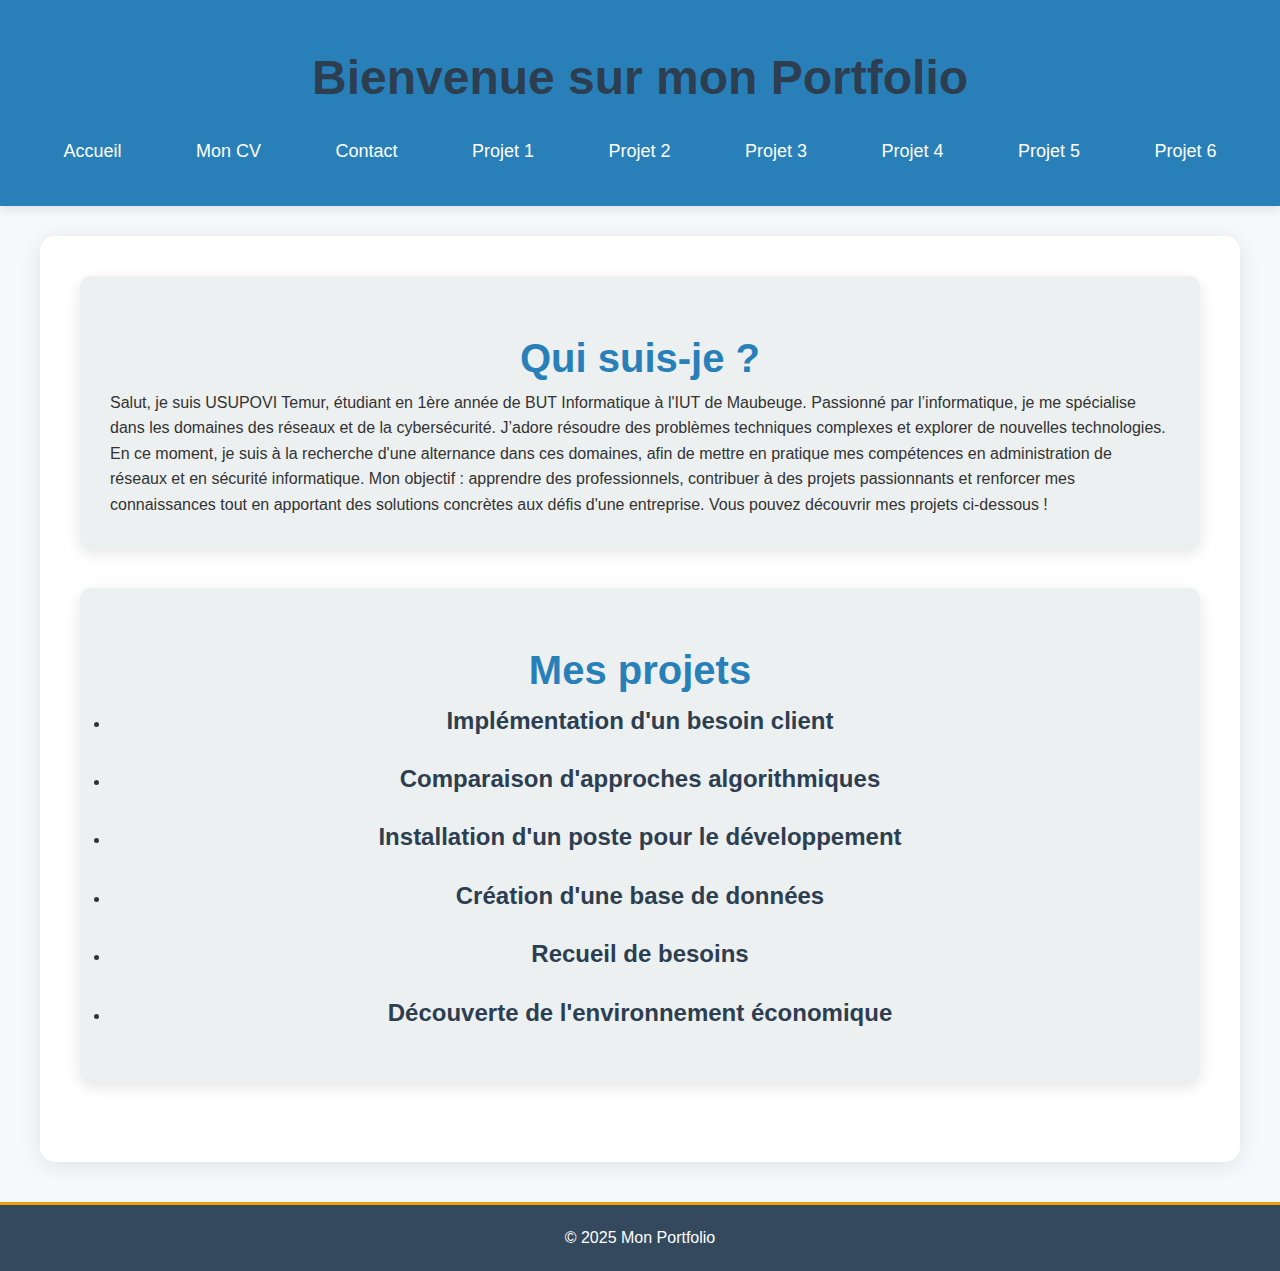
==== index.html @ 9726a210 "Add files via upload" ====
<!DOCTYPE html>
<html lang="fr">
<head>
    <meta charset="UTF-8">
    <meta name="viewport" content="width=device-width, initial-scale=1.0">
    <title>Mon Portfolio</title>
    <link rel="stylesheet" href="style.css">
</head>
<body>
    <header>
        <h1>Bienvenue sur mon Portfolio</h1>
        <nav>
            <ul>
                <li><a href="index.html">Accueil</a></li>
                <li><a href="cv.html">Mon CV</a></li>
                <li><a href="contact.html">Contact</a></li>
                <li><a href="projet1.html">Projet 1</a></li>
                <li><a href="projet2.html">Projet 2</a></li>
                <li><a href="projet3.html">Projet 3</a></li>
                <li><a href="projet4.html">Projet 4</a></li>
                <li><a href="projet5.html">Projet 5</a></li>
                <li><a href="projet6.html">Projet 6</a></li>
            </ul>
        </nav>
    </header>

    <main>
        <section>
            <h2>Qui suis-je ?</h2>
            <p>Salut, je suis USUPOVI Temur, étudiant en 1ère année de BUT Informatique à l'IUT de Maubeuge. Passionné par l’informatique, je me spécialise dans les domaines des réseaux et de la cybersécurité. J’adore résoudre des problèmes techniques complexes et explorer de nouvelles technologies.

                En ce moment, je suis à la recherche d'une alternance dans ces domaines, afin de mettre en pratique mes compétences en administration de réseaux et en sécurité informatique. Mon objectif : apprendre des professionnels, contribuer à des projets passionnants et renforcer mes connaissances tout en apportant des solutions concrètes aux défis d'une entreprise. Vous pouvez découvrir mes projets ci-dessous !</p>
        </section>
        <section>
            <h2>Mes projets</h2>
            <ul>
                <li><h3>Implémentation d'un besoin client</h3></li>
                <li><h3>Comparaison d'approches algorithmiques</h3></li>
                <li><h3>Installation d'un poste pour le développement</h3></li>
                <li><h3>Création d'une base de données</h3></li>
                <li><h3>Recueil de besoins</h3></li>
                <li><h3>Découverte de l'environnement économique</h3></li>
            </ul>
        </section>
    </main>

    <footer>
        <p>&copy; 2025 Mon Portfolio</p>
    </footer>
</body>
</html>
---- style.css ----
/* Global Styles */
* {
    margin: 0;
    padding: 0;
    box-sizing: border-box;
}

body {
    font-family: 'Arial', sans-serif;
    background: #f7f9fc; /* Fond clair (gris très pâle) */
    color: #333; /* Texte sombre pour un contraste agréable */
    line-height: 1.6;
}

a {
    text-decoration: none;
    color: inherit;
}

h1, h2, h3 {
    color: #2c3e50; /* Couleur gris foncé pour les titres */
}

/* Header */
header {
    background: #2980b9; /* Bleu professionnel */
    color: white;
    padding: 40px 0;
    text-align: center;
    box-shadow: 0 4px 10px rgba(0, 0, 0, 0.1);
}

header h1 {
    font-size: 3rem;
    margin-bottom: 20px;
    font-weight: bold;
}

header nav ul {
    list-style: none;
    padding: 0;
    margin: 0;
}

header nav ul li {
    display: inline-block;
    margin: 0 20px;
}

header nav ul li a {
    color: white;
    font-size: 18px;
    transition: color 0.3s, transform 0.3s;
    padding: 10px 15px;
    border-radius: 30px;
}

header nav ul li a:hover {
    color: #f1c40f; /* Jaune lumineux au survol */
    transform: translateY(-5px);
    background: rgba(255, 255, 255, 0.2);
}

/* Main Content */
main {
    max-width: 1200px;
    margin: 30px auto;
    padding: 40px;
    background-color: white; /* Fond blanc pour les sections */
    border-radius: 15px;
    box-shadow: 0 4px 25px rgba(0, 0, 0, 0.1);
}

section {
    margin-bottom: 40px;
    background: #ecf0f1; /* Fond clair et doux */
    padding: 30px;
    border-radius: 10px;
    box-shadow: 0 5px 15px rgba(0, 0, 0, 0.1);
}

h2 {
    font-size: 2.5rem;
    margin-top: 20px;
    text-align: center;
    color: #2980b9; /* Bleu foncé pour accentuer les titres */
    font-weight: 700;
}

h3 {
    font-size: 1.5rem;
    color: #2c3e50; /* Gris foncé pour sous-titres */
    margin-bottom: 20px;
    text-align: center;
}

/* Boutons */
.btn {
    background: #f39c12; /* Jaune/orange */
    color: white;
    padding: 15px 30px;
    text-align: center;
    display: inline-block;
    border-radius: 50px;
    font-size: 18px;
    text-transform: uppercase;
    font-weight: bold;
    letter-spacing: 1px;
    transition: background 0.3s ease, transform 0.2s ease;
    margin: 20px 0;
}

.btn:hover {
    background: #e67e22; /* Couleur plus sombre pour le survol */
    transform: scale(1.05);
}

/* Images */
img {
    max-width: 100%;
    height: auto;
    border-radius: 15px;
    margin-top: 20px;
    display: block;
    margin-left: auto;
    margin-right: auto;
    box-shadow: 0 4px 15px rgba(0, 0, 0, 0.2);
}

/* Footer */
footer {
    text-align: center;
    padding: 20px;
    background: #34495e; /* Bleu-gris */
    color: white;
    margin-top: 40px;
    border-top: 3px solid #f39c12; /* Jaune pour ajouter du contraste */
}

/* Responsive Design */
@media (max-width: 768px) {
    header nav ul {
        text-align: center;
        padding: 0;
    }

    header nav ul li {
        display: block;
        margin: 10px 0;
    }

    .btn {
        width: 100%;
        text-align: center;
    }

    img {
        max-width: 100%;
    }

    main {
        padding: 20px;
    }

    h2 {
        font-size: 2rem;
    }

    h3 {
        font-size: 1.4rem;
    }
}

@media (max-width: 480px) {
    header h1 {
        font-size: 1.8rem;
    }

    header nav ul li {
        font-size: 16px;
    }
}
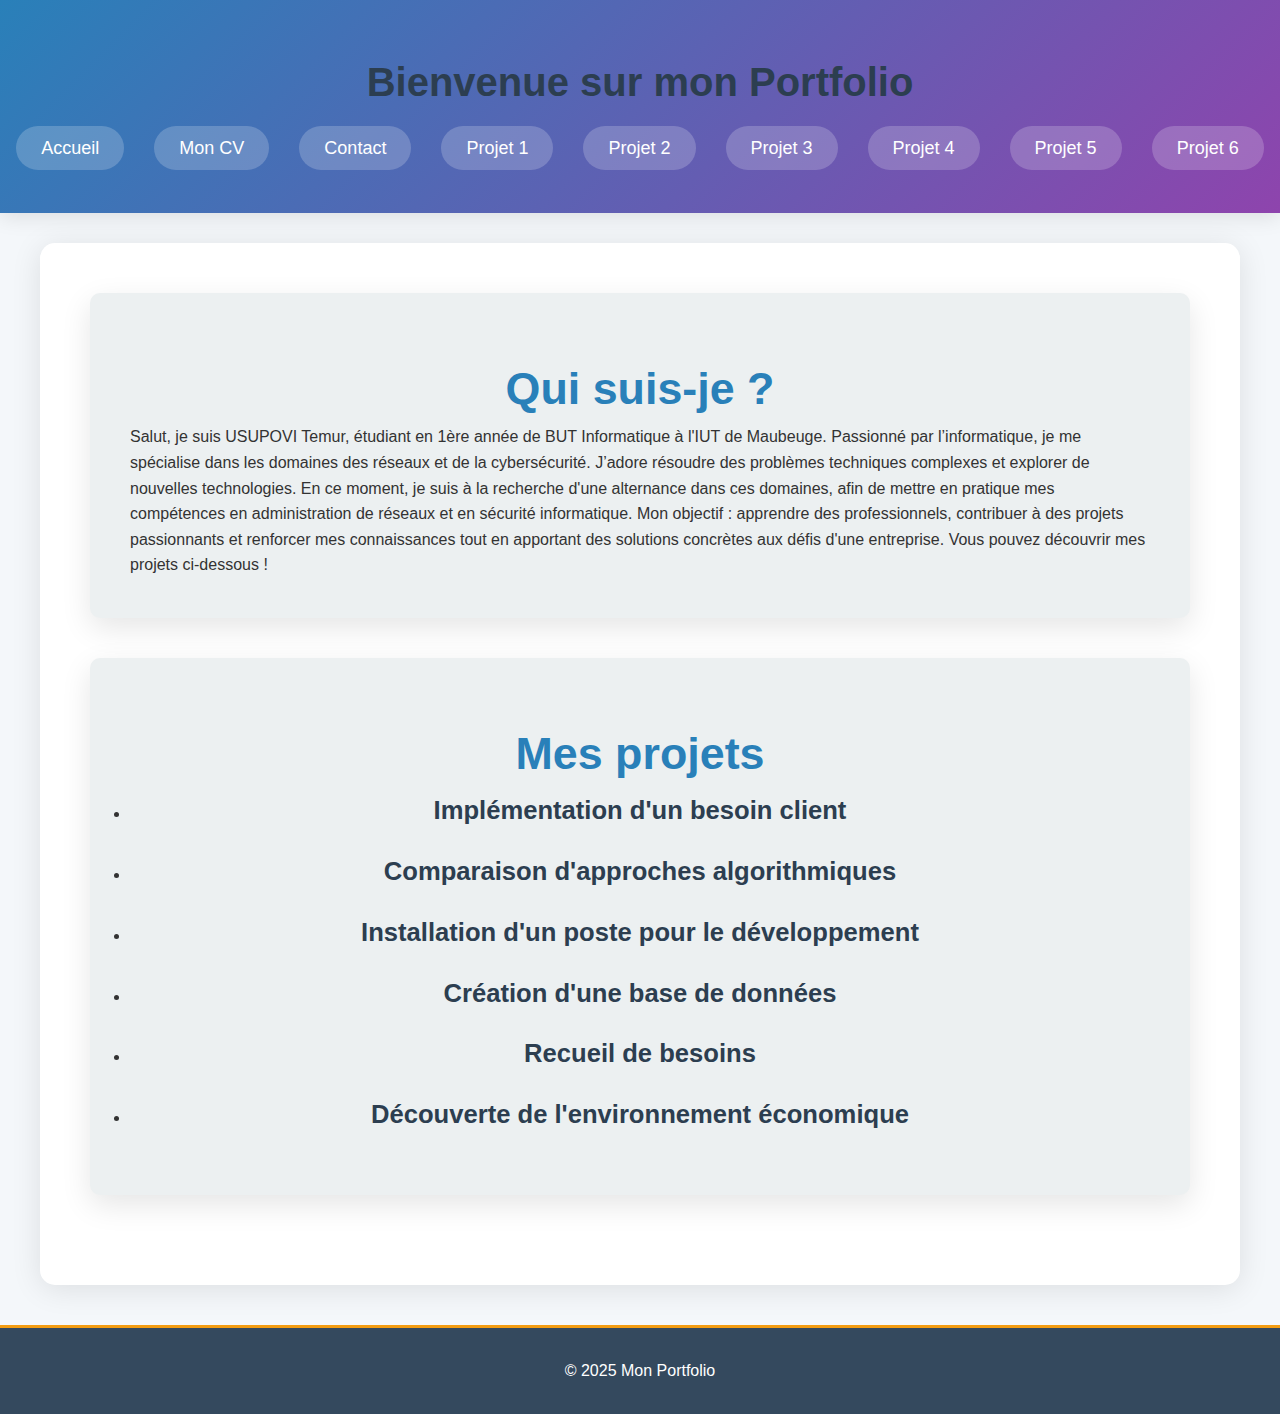
==== commit 38f1b1d3: "Update index.html" ====
--- a/index.html
+++ b/index.html
@@ -10,7 +10,12 @@
     <header>
         <h1>Bienvenue sur mon Portfolio</h1>
         <nav>
-            <ul>
+            <div class="menu-toggle" id="menu-toggle">
+            <span class="bar"></span>
+            <span class="bar"></span>
+            <span class="bar"></span>
+            </div>
+            <ul id="nav-links">
                 <li><a href="index.html">Accueil</a></li>
                 <li><a href="cv.html">Mon CV</a></li>
                 <li><a href="contact.html">Contact</a></li>
--- a/style.css
+++ b/style.css
@@ -7,9 +7,10 @@
 
 body {
     font-family: 'Arial', sans-serif;
-    background: #f7f9fc; /* Fond clair (gris très pâle) */
-    color: #333; /* Texte sombre pour un contraste agréable */
+    background: #f4f7fa;
+    color: #333;
     line-height: 1.6;
+    font-size: 16px;
 }
 
 a {
@@ -18,87 +19,105 @@
 }
 
 h1, h2, h3 {
-    color: #2c3e50; /* Couleur gris foncé pour les titres */
+    color: #2c3e50;
 }
 
 /* Header */
 header {
-    background: #2980b9; /* Bleu professionnel */
-    color: white;
-    padding: 40px 0;
-    text-align: center;
-    box-shadow: 0 4px 10px rgba(0, 0, 0, 0.1);
+    background: linear-gradient(135deg, #2980b9, #8e44ad);
+    color: white;
+    padding: 50px 0;
+    text-align: center;
+    box-shadow: 0 4px 20px rgba(0, 0, 0, 0.1);
 }
 
 header h1 {
-    font-size: 3rem;
+    font-size: 2.5rem;
     margin-bottom: 20px;
-    font-weight: bold;
+    font-weight: 700;
 }
 
 header nav ul {
     list-style: none;
     padding: 0;
     margin: 0;
+    display: flex;
+    justify-content: center;
+    flex-wrap: wrap;
 }
 
 header nav ul li {
-    display: inline-block;
-    margin: 0 20px;
+    margin: 0 15px;
 }
 
 header nav ul li a {
     color: white;
     font-size: 18px;
-    transition: color 0.3s, transform 0.3s;
-    padding: 10px 15px;
+    padding: 12px 25px;
     border-radius: 30px;
+    background: rgba(255, 255, 255, 0.2);
+    transition: background 0.3s ease, transform 0.3s ease;
 }
 
 header nav ul li a:hover {
-    color: #f1c40f; /* Jaune lumineux au survol */
+    background: rgba(255, 255, 255, 0.4);
     transform: translateY(-5px);
-    background: rgba(255, 255, 255, 0.2);
+    color: #f39c12;
 }
 
 /* Main Content */
 main {
     max-width: 1200px;
     margin: 30px auto;
-    padding: 40px;
-    background-color: white; /* Fond blanc pour les sections */
+    padding: 50px;
+    background-color: white;
     border-radius: 15px;
-    box-shadow: 0 4px 25px rgba(0, 0, 0, 0.1);
+    box-shadow: 0 4px 30px rgba(0, 0, 0, 0.1);
+    overflow: hidden;
 }
 
 section {
     margin-bottom: 40px;
-    background: #ecf0f1; /* Fond clair et doux */
-    padding: 30px;
+    background: #ecf0f1;
+    padding: 40px;
     border-radius: 10px;
-    box-shadow: 0 5px 15px rgba(0, 0, 0, 0.1);
+    box-shadow: 0 10px 30px rgba(0, 0, 0, 0.1);
 }
 
 h2 {
-    font-size: 2.5rem;
+    font-size: 2.8rem;
     margin-top: 20px;
     text-align: center;
-    color: #2980b9; /* Bleu foncé pour accentuer les titres */
+    color: #2980b9;
     font-weight: 700;
 }
 
 h3 {
-    font-size: 1.5rem;
-    color: #2c3e50; /* Gris foncé pour sous-titres */
+    font-size: 1.6rem;
+    color: #2c3e50;
     margin-bottom: 20px;
     text-align: center;
 }
 
-/* Boutons */
+/* Code Styling */
+code {
+    display: block;
+    white-space: pre-wrap;
+    word-wrap: break-word;
+    padding: 20px;
+    background: #2c3e50;
+    color: white;
+    border-radius: 5px;
+    margin-bottom: 20px;
+    font-family: 'Courier New', monospace;
+    overflow-x: auto;
+}
+
+/* Buttons */
 .btn {
-    background: #f39c12; /* Jaune/orange */
-    color: white;
-    padding: 15px 30px;
+    background: #f39c12;
+    color: white;
+    padding: 15px 35px;
     text-align: center;
     display: inline-block;
     border-radius: 50px;
@@ -106,12 +125,12 @@
     text-transform: uppercase;
     font-weight: bold;
     letter-spacing: 1px;
-    transition: background 0.3s ease, transform 0.2s ease;
+    transition: background 0.3s ease, transform 0.3s ease;
     margin: 20px 0;
 }
 
 .btn:hover {
-    background: #e67e22; /* Couleur plus sombre pour le survol */
+    background: #e67e22;
     transform: scale(1.05);
 }
 
@@ -124,34 +143,34 @@
     display: block;
     margin-left: auto;
     margin-right: auto;
-    box-shadow: 0 4px 15px rgba(0, 0, 0, 0.2);
+    box-shadow: 0 4px 25px rgba(0, 0, 0, 0.15);
 }
 
 /* Footer */
 footer {
     text-align: center;
-    padding: 20px;
-    background: #34495e; /* Bleu-gris */
+    padding: 30px;
+    background: #34495e;
     color: white;
     margin-top: 40px;
-    border-top: 3px solid #f39c12; /* Jaune pour ajouter du contraste */
+    border-top: 3px solid #f39c12;
 }
 
 /* Responsive Design */
 @media (max-width: 768px) {
     header nav ul {
-        text-align: center;
+        flex-direction: column;
         padding: 0;
     }
 
     header nav ul li {
-        display: block;
         margin: 10px 0;
     }
 
     .btn {
         width: 100%;
-        text-align: center;
+        padding: 15px;
+        font-size: 16px;
     }
 
     img {
@@ -159,24 +178,71 @@
     }
 
     main {
-        padding: 20px;
+        padding: 30px;
     }
 
     h2 {
-        font-size: 2rem;
+        font-size: 2.2rem;
     }
 
     h3 {
         font-size: 1.4rem;
     }
+
+    section {
+        padding: 20px;
+        background: #ecf0f1;  /* Added a background color here */
+        margin-bottom: 20px;  /* Add some margin between sections */
+    }
+
+    code {
+        font-size: 14px;
+    }
 }
 
 @media (max-width: 480px) {
     header h1 {
-        font-size: 1.8rem;
+        font-size: 2rem;
     }
 
     header nav ul li {
         font-size: 16px;
     }
-}
+
+    main {
+        padding: 20px;
+    }
+
+    .btn {
+        font-size: 14px;
+        padding: 12px;
+    }
+
+    h2 {
+        font-size: 1.8rem;
+    }
+
+    h3 {
+        font-size: 1.3rem;
+    }
+
+    footer {
+        padding: 20px;
+        font-size: 14px;
+    }
+
+    section {
+        padding: 15px;
+        background: #ecf0f1;  /* Ensure the section background color is visible */
+        margin-bottom: 15px;  /* Add spacing between sections */
+    }
+
+    img {
+        width: 100%;  /* Ensure images fill their container on small screens */
+    }
+
+    code {
+        font-size: 12px;
+        padding: 10px;
+    }
+}
